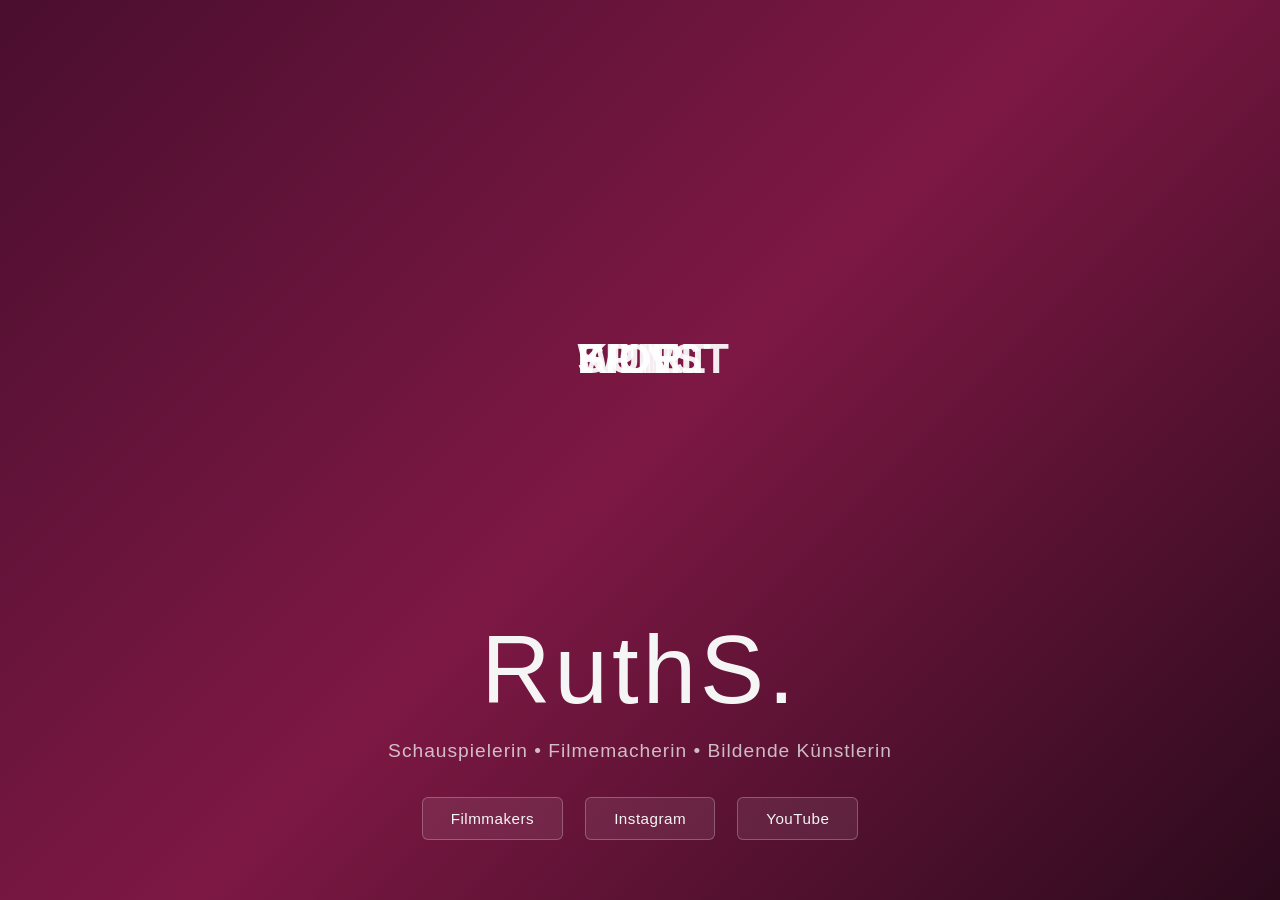
==== index.html @ b37e3f01 "Merge pull request #4 from retro-ai-forge/main button frontpage" ====
<!DOCTYPE html>
<html lang="de">
<head>
    <meta charset="UTF-8">
    <meta name="viewport" content="width=device-width, initial-scale=1.0">
    <title>RuthS. | Schauspielerin · Filmemacherin · Künstlerin</title>
    <link rel="stylesheet" href="styles.css">
</head>
<body>
    <header>
        <div class="content">
            <div class="clouds">
                <a href="spiel.html" class="cloud">Spiel</a>
                <a href="art.html" class="cloud">Kunst</a>
                <a href="wort.html" class="cloud">Wort</a>
                <a href="film.html" class="cloud">Film</a>
            </div>

            <h1>RuthS.</h1>
            <p class="tagline">Schauspielerin • Filmemacherin • Bildende Künstlerin</p>

            <div class="social-links">
                <a href="https://www.filmmakers.eu/de/actors/ruth-spichtig" target="_blank">Filmmakers</a>
                <a href="https://www.instagram.com/spichtig_art_back_to_the_ruth_/" target="_blank">Instagram</a>
                <a href="https://youtube.com" target="_blank">YouTube</a>
            </div>
        </div>
    </header>

    <script src="script.js"></script>
</body>
</html>
---- styles.css ----
* {
    margin: 0;
    padding: 0;
    box-sizing: border-box;
}

body {
    font-family: 'Segoe UI', Tahoma, Geneva, Verdana, sans-serif;
    background: linear-gradient(135deg, #4a0e2e 0%, #7d1844 50%, #2b0a1c 100%);
    min-height: 100vh;
    overflow-x: hidden;
    color: #f5f5f5;
}

header {
    position: relative;
    height: 100vh;
    display: flex;
    flex-direction: column;
    justify-content: flex-start;
    align-items: center;
    text-align: center;
    overflow: hidden;
    padding-top: 20px;
}

.content {
    position: absolute;
    bottom: 20px;
    left: 0;
    right: 0;
    z-index: 10;
    max-width: 960px;
    margin: 0 auto;
    padding: 40px;
    display: flex;
    flex-direction: column;
    align-items: center;
    width: 100%;
}

h1 {
    font-size: 6em;
    margin-bottom: 15px;
    font-weight: 300;
    letter-spacing: 4px;
}

.tagline {
    font-size: 1.2em;
    margin-bottom: 20px;
    font-weight: 300;
    letter-spacing: 1px;
    opacity: 0.75;
}

.clouds {
    position: relative;
    width: 720px;
    max-width: 90vw;
    height: 440px;
    margin-bottom: 60px;
}

.cloud {
    position: absolute;
    top: 50%;
    left: 50%;
    margin-left: -1.5em;
    text-decoration: none;
    cursor: pointer;
    color: #ffffff;
    font-size: 2.6em;
    font-weight: 900;
    letter-spacing: 2px;
    text-transform: uppercase;
    opacity: 0.92;
    /* alle Wörter laufen auf derselben großen liegenden Acht (∞);
       Tempo und Versatz werden per JavaScript zufällig gesetzt */
    animation-name: figure8;
    animation-timing-function: linear;
    animation-iteration-count: infinite;
}

@keyframes figure8 {
    0%     { transform: translate(0, 0); }
    12.5%  { transform: translate(200px, -150px); }
    25%    { transform: translate(290px, 0); }
    37.5%  { transform: translate(200px, 150px); }
    50%    { transform: translate(0, 0); }
    62.5%  { transform: translate(-200px, -150px); }
    75%    { transform: translate(-290px, 0); }
    87.5%  { transform: translate(-200px, 150px); }
    100%   { transform: translate(0, 0); }
}

.cloud:hover {
    animation-play-state: paused;
    text-shadow: 0 4px 24px rgba(255, 255, 255, 0.5);
}

.social-links {
    display: flex;
    justify-content: center;
    gap: 22px;
    margin-top: 15px;
    flex-wrap: wrap;
}

.social-links a {
    color: #f5f5f5;
    text-decoration: none;
    font-size: 0.95em;
    transition: all 0.3s ease;
    border: 1px solid rgba(255, 255, 255, 0.25);
    padding: 12px 28px;
    border-radius: 6px;
    backdrop-filter: blur(20px);
    background: rgba(255, 255, 255, 0.08);
    letter-spacing: 0.5px;
}

.social-links a:hover {
    background: rgba(255, 255, 255, 0.18);
    border-color: rgba(255, 255, 255, 0.5);
    transform: translateY(-2px);
}

.scroll-hint {
    display: flex;
    flex-direction: column;
    align-items: center;
    gap: 8px;
    margin-bottom: 40px;
    opacity: 0.7;
    animation: bounce 2s infinite;
}

.scroll-hint p {
    font-size: 0.9em;
    letter-spacing: 1px;
    text-transform: uppercase;
    font-weight: 300;
}

.scroll-arrow {
    font-size: 1.5em;
    line-height: 1;
}

@keyframes bounce {
    0%, 100% { transform: translateX(-50%) translateY(0); }
    50% { transform: translateX(-50%) translateY(10px); }
}

@media (max-width: 768px) {
    h1 { font-size: 3.5em; }
    .tagline { font-size: 1.05em; }
    .cloud { width: 160px; height: 105px; }
    .scroll-hint { bottom: 30px; }
}
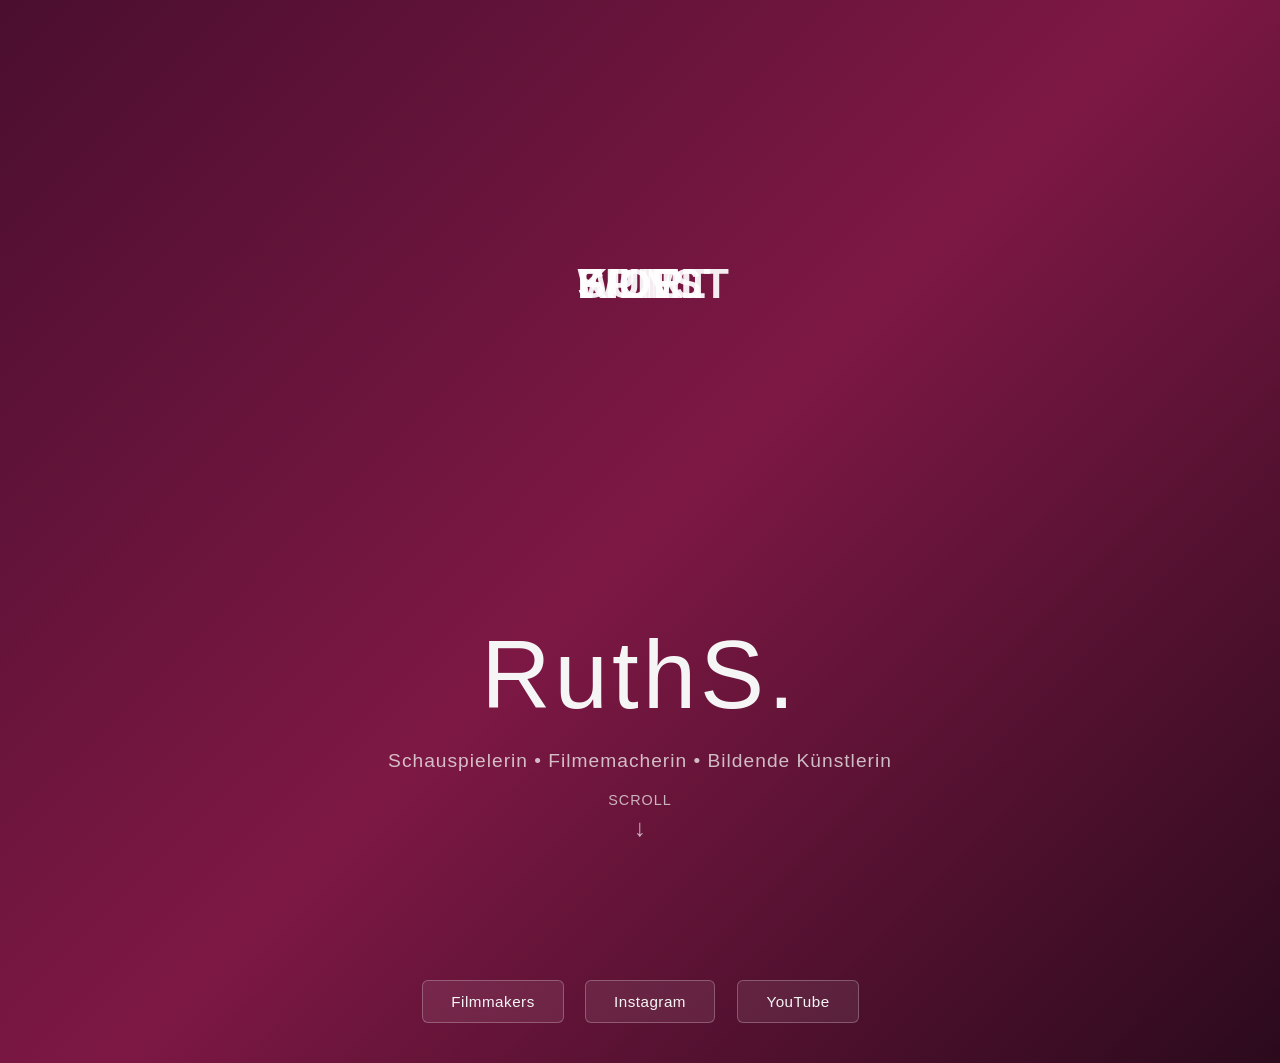
==== commit be8f4dec: "Merge pull request #6 from retro-ai-forge/main overwrite" ====
--- a/index.html
+++ b/index.html
@@ -8,25 +8,30 @@
 </head>
 <body>
     <header>
-        <div class="content">
-            <div class="clouds">
-                <a href="spiel.html" class="cloud">Spiel</a>
-                <a href="art.html" class="cloud">Kunst</a>
-                <a href="wort.html" class="cloud">Wort</a>
-                <a href="film.html" class="cloud">Film</a>
-            </div>
+        <div class="clouds">
+            <a href="spiel.html" class="cloud">Spiel</a>
+            <a href="art.html" class="cloud">Kunst</a>
+            <a href="wort.html" class="cloud">Wort</a>
+            <a href="film.html" class="cloud">Film</a>
+        </div>
 
+        <div class="header-bottom">
             <h1>RuthS.</h1>
             <p class="tagline">Schauspielerin • Filmemacherin • Bildende Künstlerin</p>
 
-            <div class="social-links">
-                <a href="https://www.filmmakers.eu/de/actors/ruth-spichtig" target="_blank">Filmmakers</a>
-                <a href="https://www.instagram.com/spichtig_art_back_to_the_ruth_/" target="_blank">Instagram</a>
-                <a href="https://youtube.com" target="_blank">YouTube</a>
+            <div class="scroll-hint">
+                <p>Scroll</p>
+                <div class="scroll-arrow">↓</div>
             </div>
         </div>
     </header>
 
+    <div class="social-links">
+        <a href="https://www.filmmakers.eu/de/actors/ruth-spichtig" target="_blank">Filmmakers</a>
+        <a href="https://www.instagram.com/spichtig_art_back_to_the_ruth_/" target="_blank">Instagram</a>
+        <a href="https://youtube.com" target="_blank">YouTube</a>
+    </div>
+
     <script src="script.js"></script>
 </body>
 </html>
--- a/styles.css
+++ b/styles.css
@@ -17,41 +17,11 @@
     height: 100vh;
     display: flex;
     flex-direction: column;
-    justify-content: flex-start;
+    justify-content: space-between;
     align-items: center;
     text-align: center;
-    overflow: hidden;
-    padding-top: 20px;
-}
-
-.content {
-    position: absolute;
-    bottom: 20px;
-    left: 0;
-    right: 0;
-    z-index: 10;
-    max-width: 960px;
-    margin: 0 auto;
-    padding: 40px;
-    display: flex;
-    flex-direction: column;
-    align-items: center;
-    width: 100%;
-}
-
-h1 {
-    font-size: 6em;
-    margin-bottom: 15px;
-    font-weight: 300;
-    letter-spacing: 4px;
-}
-
-.tagline {
-    font-size: 1.2em;
-    margin-bottom: 20px;
-    font-weight: 300;
-    letter-spacing: 1px;
-    opacity: 0.75;
+    padding-top: 40px;
+    padding-bottom: 60px;
 }
 
 .clouds {
@@ -59,7 +29,6 @@
     width: 720px;
     max-width: 90vw;
     height: 440px;
-    margin-bottom: 60px;
 }
 
 .cloud {
@@ -75,8 +44,6 @@
     letter-spacing: 2px;
     text-transform: uppercase;
     opacity: 0.92;
-    /* alle Wörter laufen auf derselben großen liegenden Acht (∞);
-       Tempo und Versatz werden per JavaScript zufällig gesetzt */
     animation-name: figure8;
     animation-timing-function: linear;
     animation-iteration-count: infinite;
@@ -99,11 +66,64 @@
     text-shadow: 0 4px 24px rgba(255, 255, 255, 0.5);
 }
 
+.header-bottom {
+    display: flex;
+    flex-direction: column;
+    align-items: center;
+    justify-content: center;
+    gap: 20px;
+    width: 100%;
+    text-align: center;
+    padding: 0 20px;
+}
+
+h1 {
+    font-size: 6em;
+    font-weight: 300;
+    letter-spacing: 4px;
+}
+
+.tagline {
+    font-size: 1.2em;
+    font-weight: 300;
+    letter-spacing: 1px;
+    opacity: 0.75;
+}
+
+.scroll-hint {
+    display: flex;
+    flex-direction: column;
+    align-items: center;
+    justify-content: center;
+    gap: 8px;
+    opacity: 0.7;
+    animation: bounce 2s infinite;
+    width: 100%;
+    margin: 0 auto;
+}
+
+.scroll-hint p {
+    font-size: 0.9em;
+    letter-spacing: 1px;
+    text-transform: uppercase;
+    font-weight: 300;
+}
+
+.scroll-arrow {
+    font-size: 1.5em;
+    line-height: 1;
+}
+
+@keyframes bounce {
+    0%, 100% { transform: translateY(0); }
+    50% { transform: translateY(10px); }
+}
+
 .social-links {
     display: flex;
     justify-content: center;
     gap: 22px;
-    margin-top: 15px;
+    padding: 80px 40px 40px;
     flex-wrap: wrap;
 }
 
@@ -126,36 +146,26 @@
     transform: translateY(-2px);
 }
 
-.scroll-hint {
-    display: flex;
-    flex-direction: column;
-    align-items: center;
-    gap: 8px;
-    margin-bottom: 40px;
-    opacity: 0.7;
-    animation: bounce 2s infinite;
-}
-
-.scroll-hint p {
-    font-size: 0.9em;
-    letter-spacing: 1px;
-    text-transform: uppercase;
-    font-weight: 300;
-}
-
-.scroll-arrow {
-    font-size: 1.5em;
-    line-height: 1;
-}
-
-@keyframes bounce {
-    0%, 100% { transform: translateX(-50%) translateY(0); }
-    50% { transform: translateX(-50%) translateY(10px); }
-}
-
 @media (max-width: 768px) {
     h1 { font-size: 3.5em; }
     .tagline { font-size: 1.05em; }
     .cloud { width: 160px; height: 105px; }
-    .scroll-hint { bottom: 30px; }
+
+    header {
+        padding-left: 0;
+        padding-right: 0;
+    }
+
+    .header-bottom {
+        width: 100%;
+        padding: 0 20px;
+    }
+
+    .scroll-hint {
+        width: 100%;
+        display: flex;
+        flex-direction: column;
+        align-items: center;
+        justify-content: center;
+    }
 }
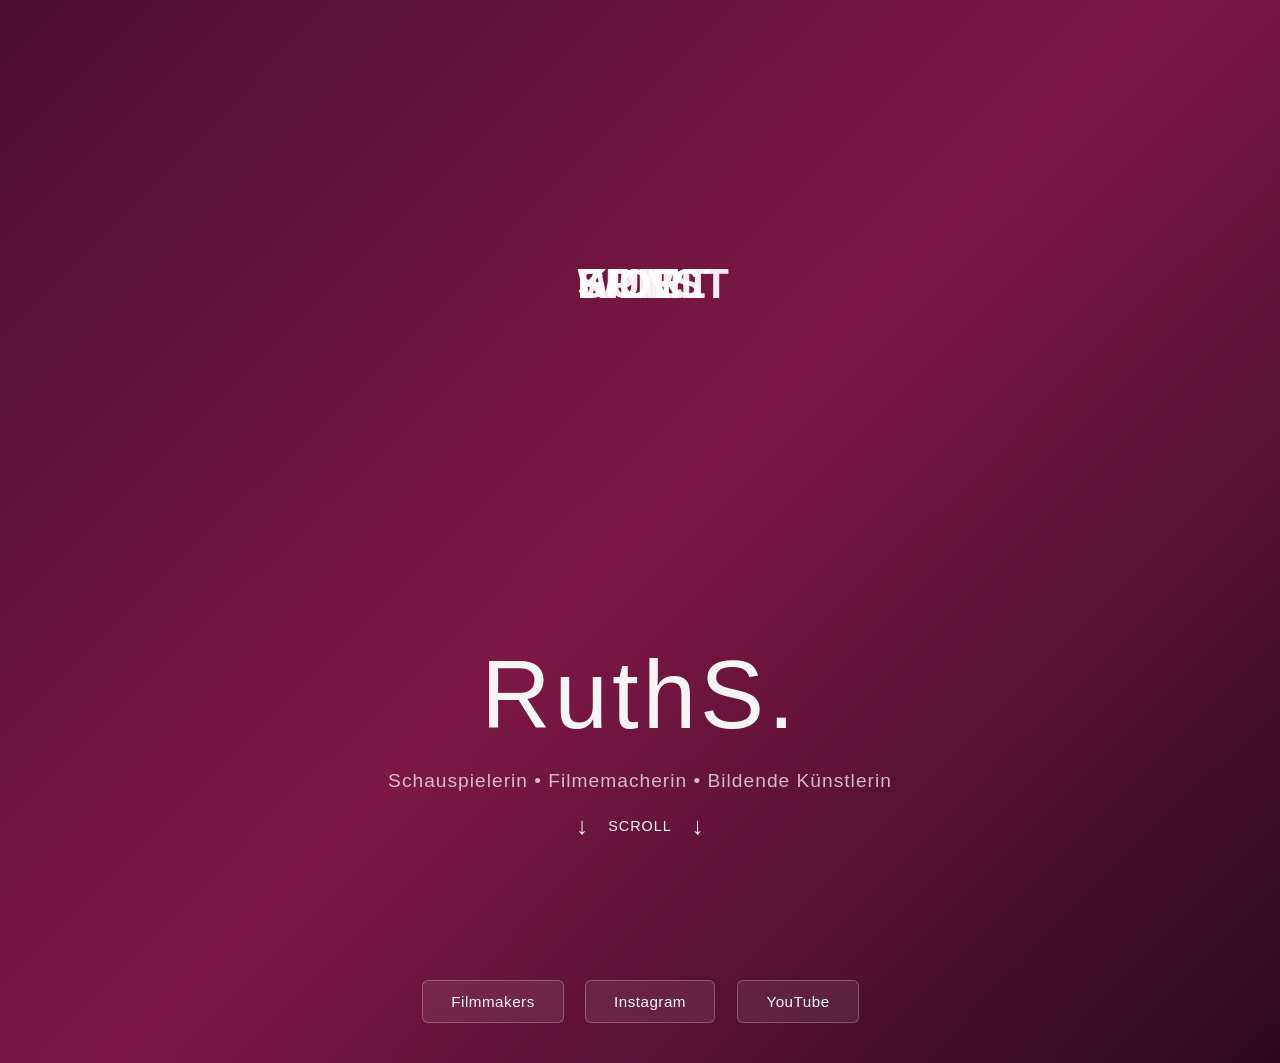
==== commit d1d0d76b: "Merge pull request #7 from retro-ai-forge/main two arrows" ====
--- a/index.html
+++ b/index.html
@@ -20,8 +20,9 @@
             <p class="tagline">Schauspielerin • Filmemacherin • Bildende Künstlerin</p>
 
             <div class="scroll-hint">
+                <span class="arrow">↓</span>
                 <p>Scroll</p>
-                <div class="scroll-arrow">↓</div>
+                <span class="arrow">↓</span>
             </div>
         </div>
     </header>
--- a/styles.css
+++ b/styles.css
@@ -92,12 +92,10 @@
 
 .scroll-hint {
     display: flex;
-    flex-direction: column;
+    flex-direction: row !important;
     align-items: center;
     justify-content: center;
-    gap: 8px;
-    opacity: 0.7;
-    animation: bounce 2s infinite;
+    gap: 20px;
     width: 100%;
     margin: 0 auto;
 }
@@ -107,11 +105,18 @@
     letter-spacing: 1px;
     text-transform: uppercase;
     font-weight: 300;
+    margin: 0;
+    animation: fade 2s infinite;
 }
 
-.scroll-arrow {
+.arrow {
     font-size: 1.5em;
-    line-height: 1;
+    animation: fade 2s infinite;
+}
+
+@keyframes fade {
+    0%, 100% { opacity: 0.3; }
+    50% { opacity: 1; }
 }
 
 @keyframes bounce {
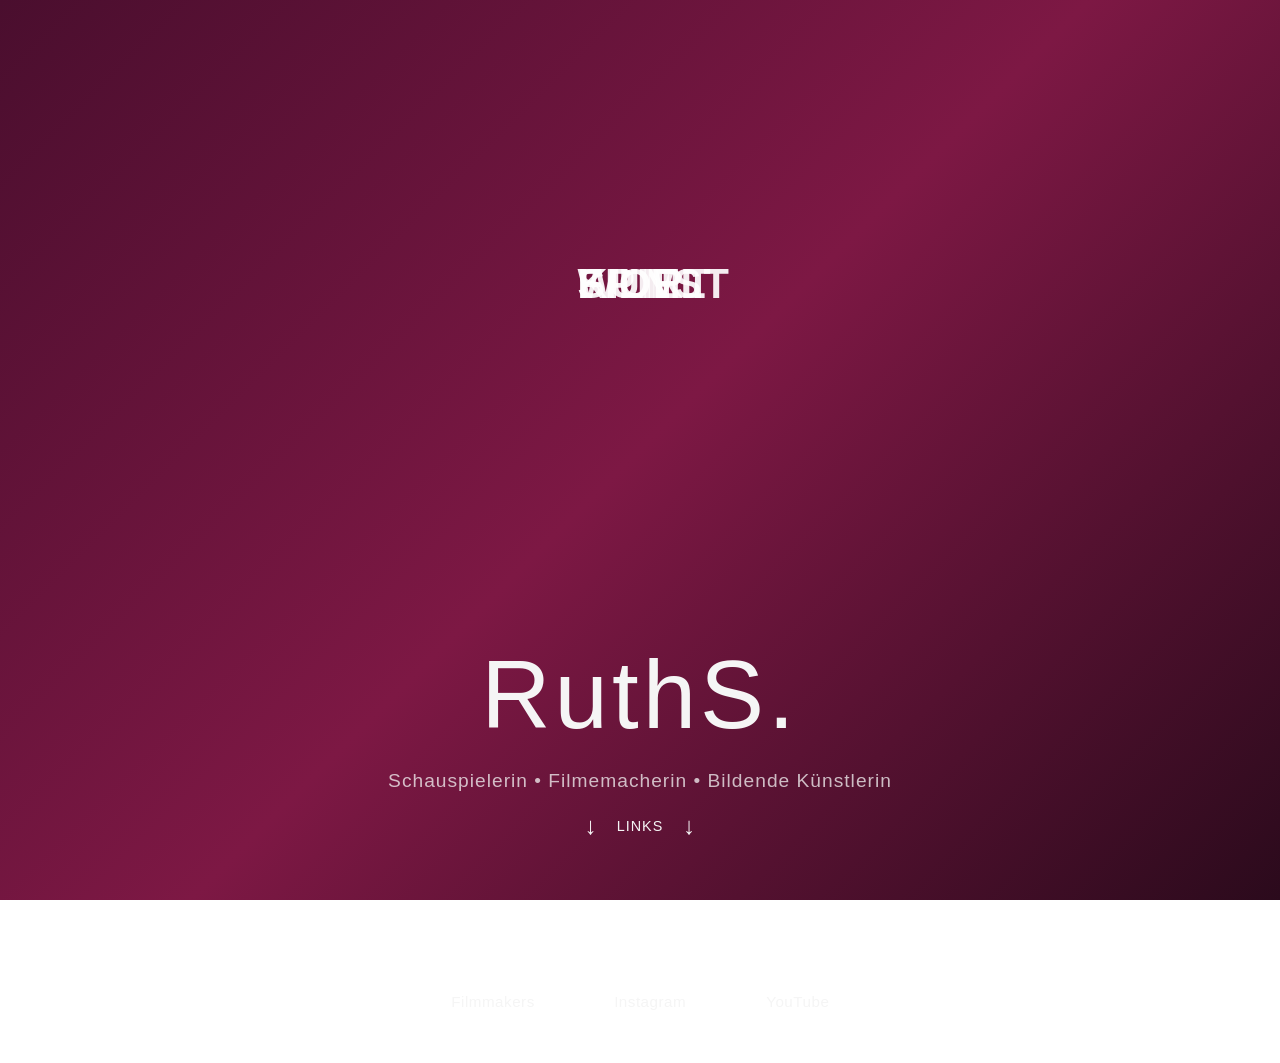
==== commit 88326065: "Merge pull request #9 from retro-ai-forge/main glowing floating words" ====
--- a/index.html
+++ b/index.html
@@ -2,7 +2,7 @@
 <html lang="de">
 <head>
     <meta charset="UTF-8">
-    <meta name="viewport" content="width=device-width, initial-scale=1.0">
+    <meta name="viewport" content="width=device-width, initial-scale=1.0, user-scalable=no, viewport-fit=cover">
     <title>RuthS. | Schauspielerin · Filmemacherin · Künstlerin</title>
     <link rel="stylesheet" href="styles.css">
 </head>
@@ -21,7 +21,7 @@
 
             <div class="scroll-hint">
                 <span class="arrow">↓</span>
-                <p>Scroll</p>
+                <p>links</p>
                 <span class="arrow">↓</span>
             </div>
         </div>
--- a/styles.css
+++ b/styles.css
@@ -4,10 +4,18 @@
     box-sizing: border-box;
 }
 
+html {
+    width: 100%;
+    height: 100%;
+    overflow-x: hidden;
+}
+
 body {
     font-family: 'Segoe UI', Tahoma, Geneva, Verdana, sans-serif;
     background: linear-gradient(135deg, #4a0e2e 0%, #7d1844 50%, #2b0a1c 100%);
+    background-attachment: fixed;
     min-height: 100vh;
+    width: 100%;
     overflow-x: hidden;
     color: #f5f5f5;
 }
@@ -15,6 +23,8 @@
 header {
     position: relative;
     height: 100vh;
+    width: 100%;
+    max-width: 100vw;
     display: flex;
     flex-direction: column;
     justify-content: space-between;
@@ -22,6 +32,7 @@
     text-align: center;
     padding-top: 40px;
     padding-bottom: 60px;
+    overflow: hidden;
 }
 
 .clouds {
@@ -44,9 +55,7 @@
     letter-spacing: 2px;
     text-transform: uppercase;
     opacity: 0.92;
-    animation-name: figure8;
-    animation-timing-function: linear;
-    animation-iteration-count: infinite;
+    animation: figure8 8s linear infinite, centerGlow 8s ease-in-out infinite;
 }
 
 @keyframes figure8 {
@@ -59,6 +68,14 @@
     75%    { transform: translate(-290px, 0); }
     87.5%  { transform: translate(-200px, 150px); }
     100%   { transform: translate(0, 0); }
+}
+
+@keyframes centerGlow {
+    0%     { text-shadow: 0 0 0 rgba(255, 255, 255, 0); }
+    45%    { text-shadow: 0 0 0 rgba(255, 255, 255, 0); }
+    50%    { text-shadow: 0 0 50px rgba(255, 255, 255, 1), 0 0 100px rgba(255, 255, 255, 0.6); }
+    55%    { text-shadow: 0 0 0 rgba(255, 255, 255, 0); }
+    100%   { text-shadow: 0 0 0 rgba(255, 255, 255, 0); }
 }
 
 .cloud:hover {
@@ -106,17 +123,17 @@
     text-transform: uppercase;
     font-weight: 300;
     margin: 0;
-    animation: fade 2s infinite;
+    animation: fade 3s infinite;
 }
 
 .arrow {
     font-size: 1.5em;
-    animation: fade 2s infinite;
+    animation: fade 3s infinite;
 }
 
 @keyframes fade {
-    0%, 100% { opacity: 0.3; }
-    50% { opacity: 1; }
+    0%, 100% { opacity: 0.15; }
+    50% { opacity: 0.4; }
 }
 
 @keyframes bounce {
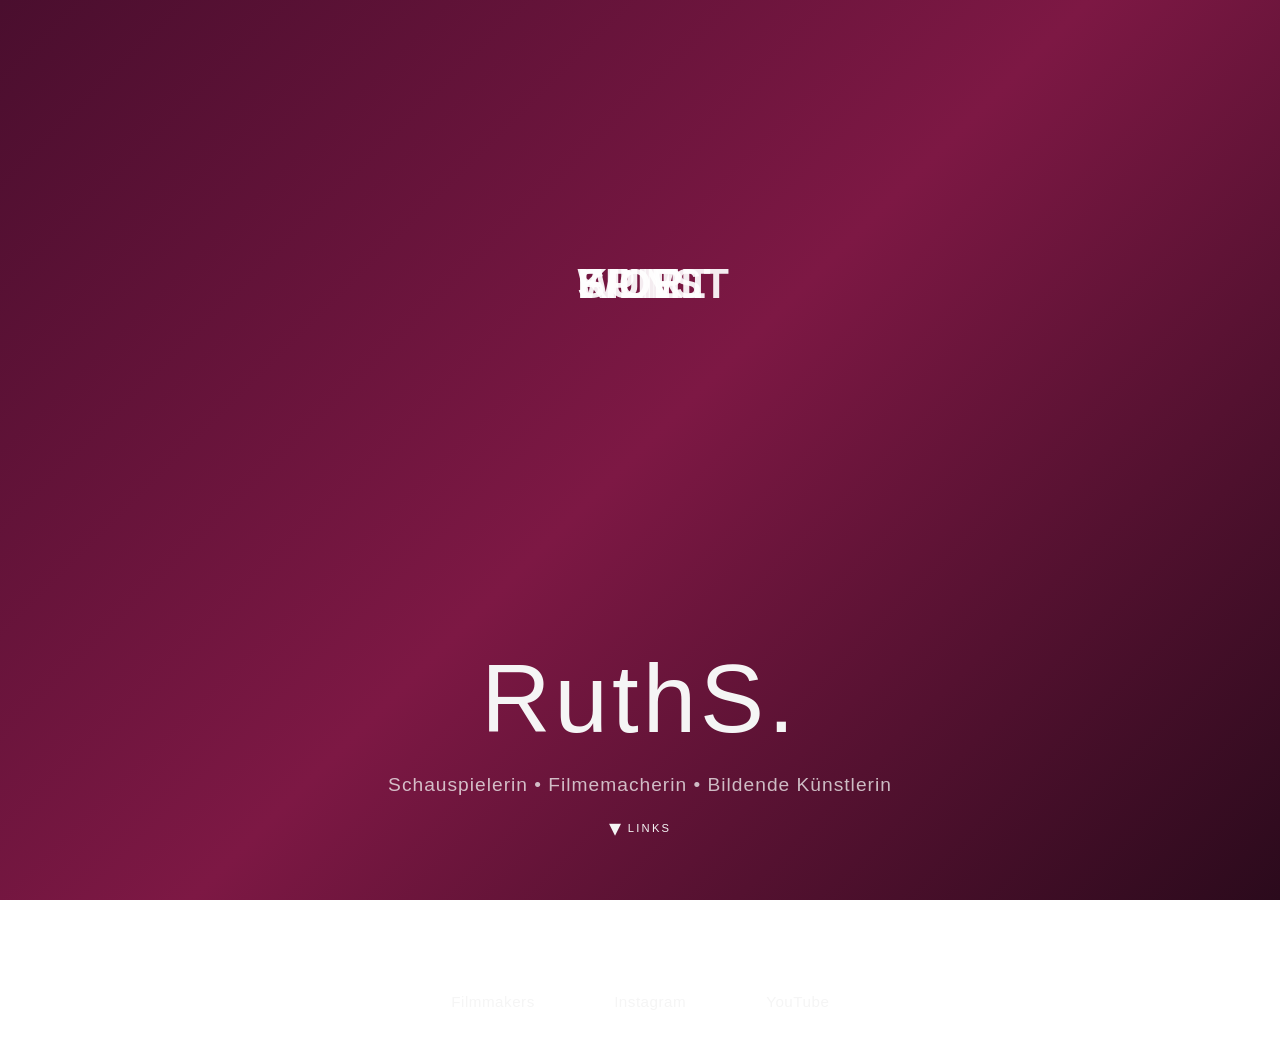
==== commit 4763af9d: "swapped arrow for triangle made it hover" ====
--- a/index.html
+++ b/index.html
@@ -20,9 +20,8 @@
             <p class="tagline">Schauspielerin • Filmemacherin • Bildende Künstlerin</p>
 
             <div class="scroll-hint">
-                <span class="arrow">↓</span>
-                <p>links</p>
-                <span class="arrow">↓</span>
+                <span class="scroll-triangle">▾</span>
+                <span>links</span>
             </div>
         </div>
     </header>
--- a/styles.css
+++ b/styles.css
@@ -109,31 +109,23 @@
 
 .scroll-hint {
     display: flex;
-    flex-direction: row !important;
     align-items: center;
     justify-content: center;
-    gap: 20px;
-    width: 100%;
-    margin: 0 auto;
+    gap: 0.3rem;
+    font-size: 0.7rem;
+    letter-spacing: 0.2em;
+    text-transform: uppercase;
+    animation: scrollHintPulse 2.5s ease-in-out infinite;
 }
 
-.scroll-hint p {
-    font-size: 0.9em;
-    letter-spacing: 1px;
-    text-transform: uppercase;
-    font-weight: 300;
-    margin: 0;
-    animation: fade 3s infinite;
+.scroll-triangle {
+    font-size: 1.5rem;
+    line-height: 1;
 }
 
-.arrow {
-    font-size: 1.5em;
-    animation: fade 3s infinite;
-}
-
-@keyframes fade {
-    0%, 100% { opacity: 0.15; }
-    50% { opacity: 0.4; }
+@keyframes scrollHintPulse {
+    0%, 100% { opacity: 0.15; transform: translateY(0); }
+    50%       { opacity: 1.0;  transform: translateY(8px); }
 }
 
 @keyframes bounce {
@@ -185,9 +177,6 @@
 
     .scroll-hint {
         width: 100%;
-        display: flex;
-        flex-direction: column;
-        align-items: center;
-        justify-content: center;
+        flex-direction: row;
     }
 }
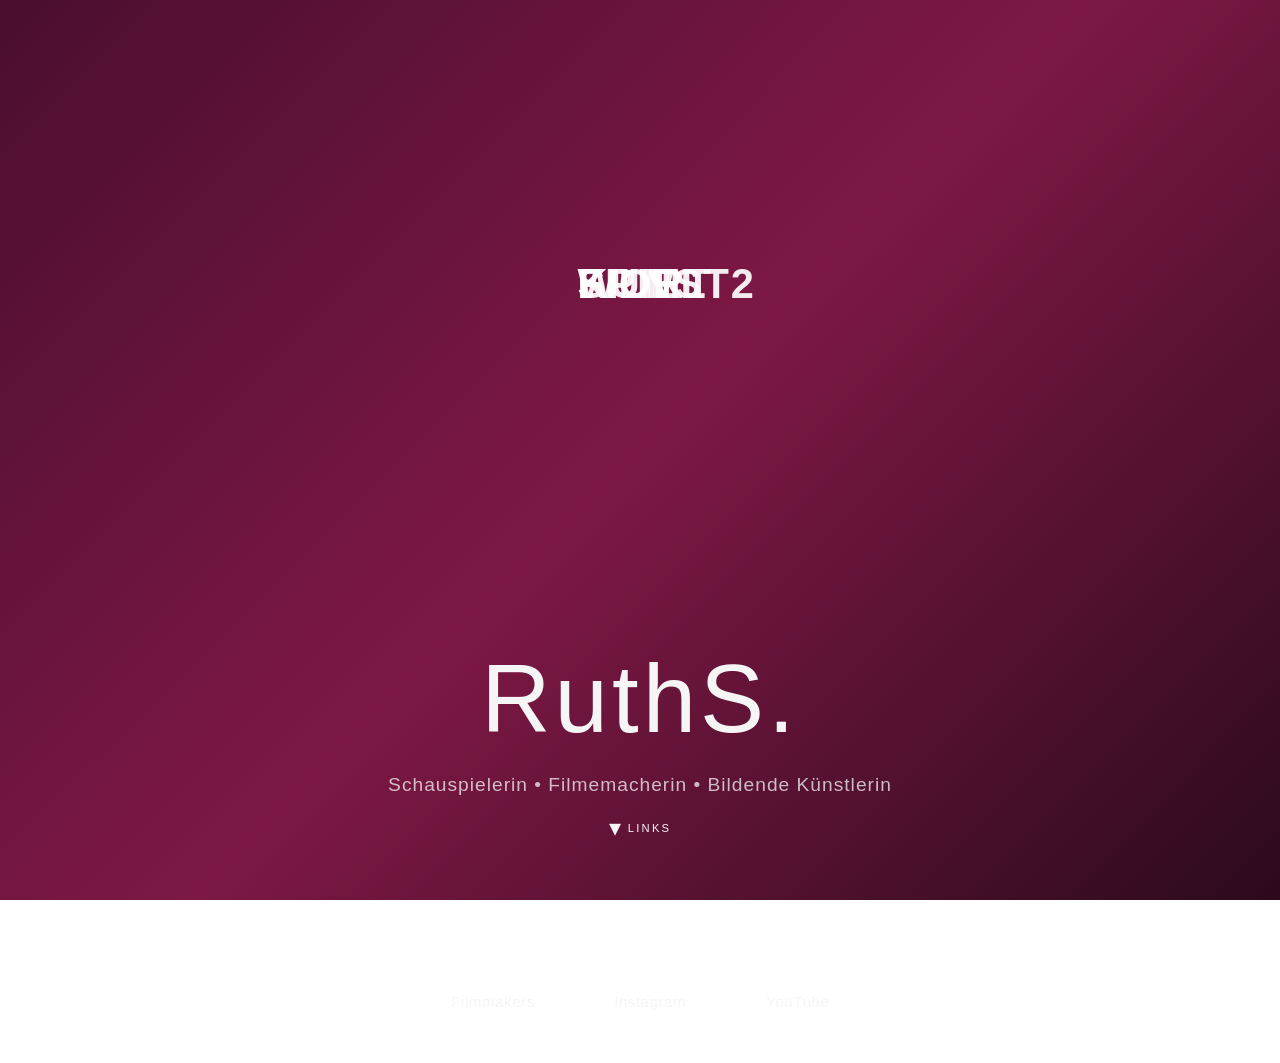
==== commit e7a4151c: "Merge pull request #14 from retro-ai-forge/main test cache" ====
--- a/index.html
+++ b/index.html
@@ -4,13 +4,13 @@
     <meta charset="UTF-8">
     <meta name="viewport" content="width=device-width, initial-scale=1.0, user-scalable=no, viewport-fit=cover">
     <title>RuthS. | Schauspielerin · Filmemacherin · Künstlerin</title>
-    <link rel="stylesheet" href="styles.css">
+    <link rel="stylesheet" href="styles.css?v=2">
 </head>
 <body>
     <header>
         <div class="clouds">
             <a href="spiel.html" class="cloud">Spiel</a>
-            <a href="art.html" class="cloud">Kunst</a>
+            <a href="art.html" class="cloud">Kunst2</a>
             <a href="wort.html" class="cloud">Wort</a>
             <a href="film.html" class="cloud">Film</a>
         </div>
@@ -32,6 +32,6 @@
         <a href="https://youtube.com" target="_blank">YouTube</a>
     </div>
 
-    <script src="script.js"></script>
+    <script src="script.js?v=1"></script>
 </body>
 </html>
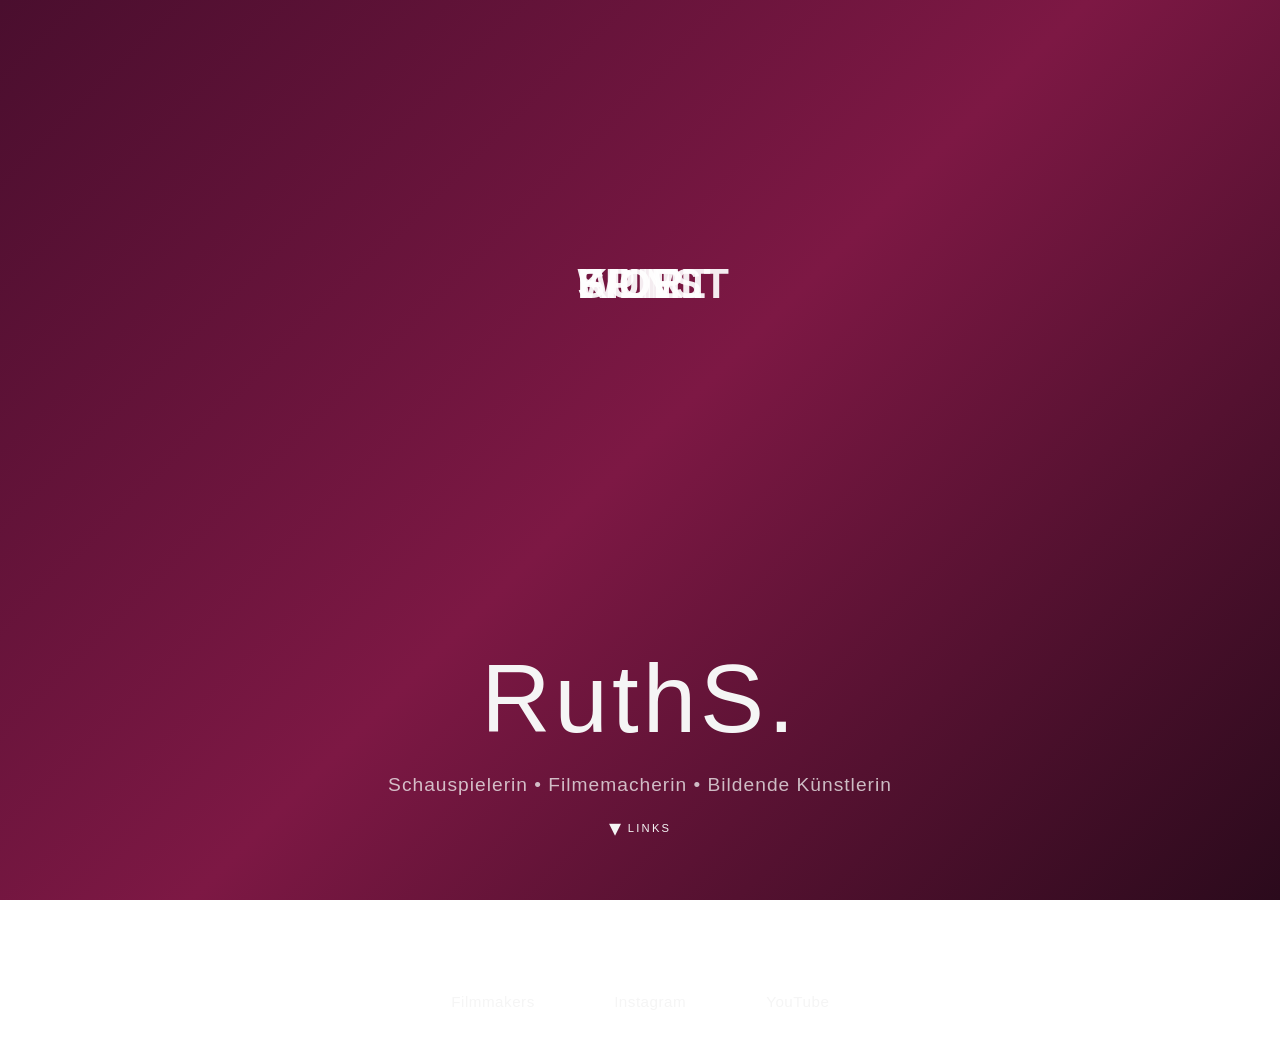
==== commit f73112c5: "Merge pull request #15 from retro-ai-forge/main up" ====
--- a/index.html
+++ b/index.html
@@ -3,6 +3,9 @@
 <head>
     <meta charset="UTF-8">
     <meta name="viewport" content="width=device-width, initial-scale=1.0, user-scalable=no, viewport-fit=cover">
+    <meta http-equiv="Cache-Control" content="no-cache, no-store, must-revalidate">
+    <meta http-equiv="Pragma" content="no-cache">
+    <meta http-equiv="Expires" content="0">
     <title>RuthS. | Schauspielerin · Filmemacherin · Künstlerin</title>
     <link rel="stylesheet" href="styles.css?v=2">
 </head>
@@ -10,7 +13,7 @@
     <header>
         <div class="clouds">
             <a href="spiel.html" class="cloud">Spiel</a>
-            <a href="art.html" class="cloud">Kunst2</a>
+            <a href="art.html" class="cloud">Kunst</a>
             <a href="wort.html" class="cloud">Wort</a>
             <a href="film.html" class="cloud">Film</a>
         </div>
